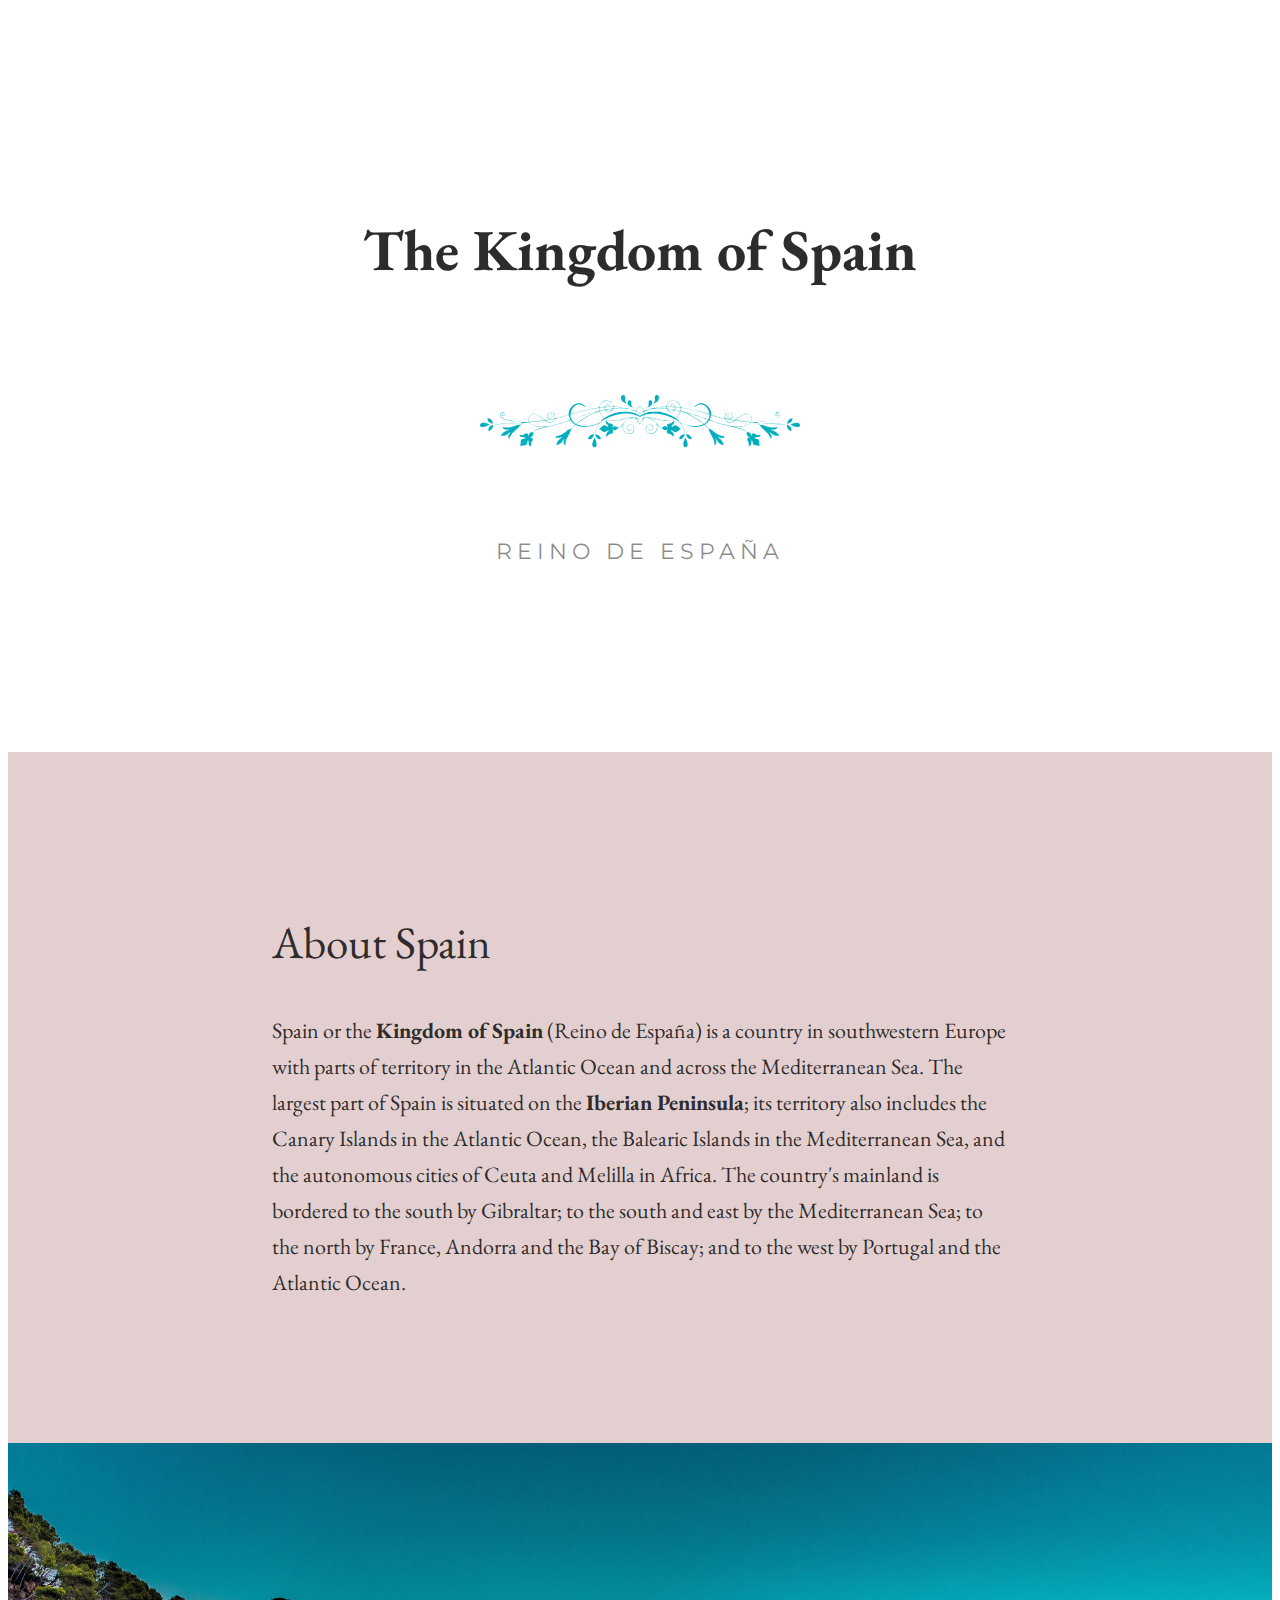
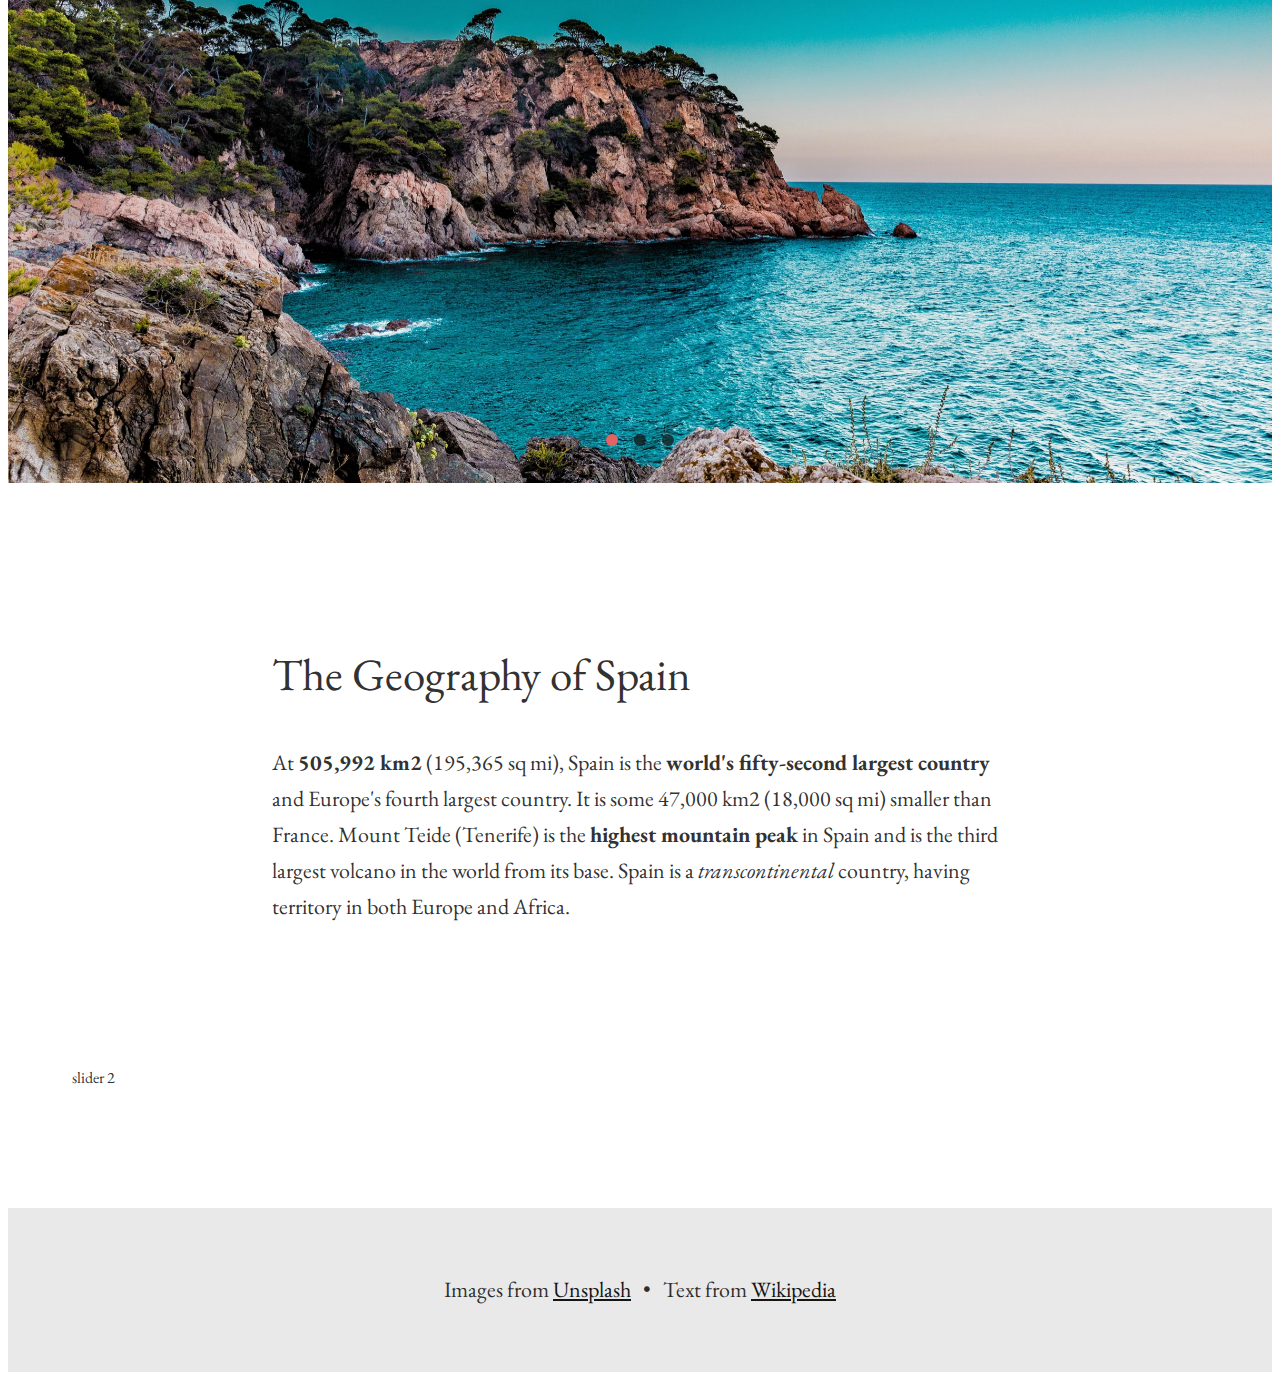
==== How-to-Build-a-Responsive-Image-Slider-With-Swiper.js-main/course-files-swiperjs-slider/index.html @ 0c14b7c3 "feat: add swiper" ====
<!DOCTYPE html>
<html lang="en">
<head>
    <meta charset="UTF-8">
    <meta http-equiv="X-UA-Compatible" content="IE=edge">
    <meta name="viewport" content="width=device-width, initial-scale=1.0">
    <title>The Kingdom of Spain</title>

    <!-- Reset -->
    <link rel="stylesheet" href="https://cdnjs.cloudflare.com/ajax/libs/modern-normalize/1.1.0/modern-normalize.min.css" integrity="sha512-wpPYUAdjBVSE4KJnH1VR1HeZfpl1ub8YT/NKx4PuQ5NmX2tKuGu6U/JRp5y+Y8XG2tV+wKQpNHVUX03MfMFn9Q==" crossorigin="anonymous" referrerpolicy="no-referrer" />

    <!-- Swiper CSS -->
    <link rel="stylesheet" href="https://cdn.jsdelivr.net/npm/swiper@8/swiper-bundle.min.css"/>

    <!-- Google Fonts -->
    <link rel="preconnect" href="https://fonts.googleapis.com">
    <link rel="preconnect" href="https://fonts.gstatic.com" crossorigin>
    <link href="https://fonts.googleapis.com/css2?family=EB+Garamond:ital,wght@0,400;0,700;1,400&family=Montserrat:wght@400;500&display=swap" rel="stylesheet">

    <!-- Main CSS -->
    <link rel="stylesheet" href="css/app.css">
</head>
<body>
    <header id="main-header">
        <h1>The Kingdom of Spain</h1>
        <img src="img/decoration.svg" alt="Decoration">
        <p class="intro">Reino de España</p>
    </header>

    <section class="padded" id="about">
        <div class="container">
            <h2>About Spain</h2>
            <p>Spain or the <strong>Kingdom of Spain</strong> (Reino de España) is a country in southwestern Europe with parts of territory in the Atlantic Ocean and across the Mediterranean Sea. The largest part of Spain is situated on the <strong>Iberian Peninsula</strong>; its territory also includes the Canary Islands in the Atlantic Ocean, the Balearic Islands in the Mediterranean Sea, and the autonomous cities of Ceuta and Melilla in Africa. The country's mainland is bordered to the south by Gibraltar; to the south and east by the Mediterranean Sea; to the north by France, Andorra and the Bay of Biscay; and to the west by Portugal and the Atlantic Ocean.</p>
        </div> <!-- end container -->
    </section>

    <section id="slider-1">
       <div class="swiper" id="swiper-1">
        <div class="swiper-wrapper">
            <div class="swiper-slide">
                <img src="img/spain-1.jpg" alt="Spain">
            </div>
            <div class="swiper-slide">
                <img src="img/spain-2.jpg" alt="Spain">
            </div>
            <div class="swiper-slide">
                <img src="img/spain-3.jpg" alt="Spain">
            </div>
            
        </div>
        <div class="swiper-pagination">

        </div>
       </div>
    </section>

    <section class="padded" id="geo">
        <div class="container">
            <h2>The Geography of Spain</h2>
            <p>At <strong>505,992 km2</strong> (195,365 sq mi), Spain is the <strong>world's fifty-second largest country</strong> and Europe's fourth largest country. It is some 47,000 km2 (18,000 sq mi) smaller than France. Mount Teide (Tenerife) is the <strong>highest mountain peak</strong> in Spain and is the third largest volcano in the world from its base. Spain is a <em>transcontinental</em> country, having territory in both Europe and Africa.
            </p>
        </div> <!-- end container -->
    </section>

    <section id="slider-2">
        <div class="container wide">
            slider 2
        </div> <!-- end container -->
    </section>

    <footer>
        <p>Images from <a href="https://unsplash.com/s/photos/spain">Unsplash</a>&nbsp;&nbsp;&nbsp;&bull;&nbsp;&nbsp;&nbsp;Text from <a href="https://en.wikipedia.org/wiki/Spain">Wikipedia</a></p>
    </footer>

    <!-- Swiper JS -->
    <script src="https://cdn.jsdelivr.net/npm/swiper@8/swiper-bundle.min.js"></script>
    <script src="js/app.js"></script>
</body>
</html>
---- How-to-Build-a-Responsive-Image-Slider-With-Swiper.js-main/course-files-swiperjs-slider/css/app.css ----
/* Custom properties */
:root {
    --black: #151515;
    --black-90: rgba(21, 21, 21, .9);
    --black-75: rgba(21, 21, 21, .75);
    --black-50: rgba(21, 21, 21, .5);
    --bg-1: #E3CFCF;
    --bg-2: #E9E9E9;
    --accent: #E36262;
    --primary-ff: 'EB Garamond', Georgia, serif;
    --secondary-ff: 'Montserrat', Helvetica, sans-serif;
}

/* Typography */
body {
    font-family: var(--primary-ff);
    color: var(--black-90);
}

h1 {
    font-size: 58px;
    line-height: 85px;
}

h2 {
    font-size: 45px;
    line-height: 67px;
    font-weight: 400;
}

h3 {
    font-size: 36px;
    line-height: 55px;
    font-weight: 400;
}

p {
    font-size: 22px;
    line-height: 36px;
    color: var(--black-90);
}

a {
    color: var(--black);
}

a:hover {
    color: var(--accent);
}

/* Header */
#main-header {
    text-align: center;
    display: flex;
    flex-direction: column;
    align-items: center;
    gap: 4rem;
    padding: 10rem 4rem;
}

#main-header img {
    max-width: 100%;
    height: auto;
}

p.intro {
    font-family: var(--secondary-ff);
    text-transform: uppercase;
    letter-spacing: 5px;
    color: var(--black-50);
}

/* Sections */
.padded {
    padding: 7.5rem;
}

#about {
    background-color: var(--bg-1);
}

#slider-2 {
    padding-bottom: 7.5rem;
}

/* Container */
.container {
    max-width: 46rem;
    margin: auto;
}

.container.wide {
    max-width: 100%;
    padding: 0 4rem;
}

/* Footer */
footer {
    background-color: var(--bg-2);
    padding: 4rem;
    text-align: center;
}

footer p {
    margin: 0;
}

/* Responsive */
@media screen and (max-width: 800px) {
    .padded,
    #main-header {
        padding: 4rem;
    }
}

/* Swiper */
.swiper-slide img {
    display: block;
    width: 100%;
    height: 40rem;
    object-fit: cover;
}

.swiper-slide figure {
    position: relative;
    margin: 0;
    overflow: hidden;
}

.swiper-slide figcaption {
    position: absolute;
    bottom: 0;
    color: #fff;
    font-size: 17px;
    font-family: var(--secondary-ff);
    line-height: 29px;
    background-color: var(--black);
    display: flex;
    justify-content: center;
    gap: .5rem;
    border-radius: .5rem .5rem 0 0;
    padding: 1rem 2rem;
    left: 50%;
    transform: translate3d(-50%, 100%, 0);
    opacity: 0;
    transition: all .3s ease-in-out;
}

.swiper-slide-active figcaption {
    transform: translate3d(-50%, 0, 0);
    opacity: 1;
}

.swiper-slide figcaption img {
    width: auto;
    height: auto;
    object-fit: contain;
}

#swiper-1 .swiper-pagination {
    bottom: 2rem;
}

#swiper-1 .swiper-pagination-bullet {
    margin: 0 .5rem;
    opacity: 1;
    background-color: var(--black-75);
    width: .75rem;
    height: .75rem;
}

#swiper-1 .swiper-pagination-bullet-active {
    background-color: var(--accent);
}

.swiper-custom-nav {
    position: absolute;
    top: 50%;
    transform: translateY(-50%);
    left: 0;
    z-index: 10;
    padding: 0 2rem;
    display: flex;
    justify-content: space-between;
    width: 100%;
}

.swiper-custom-nav svg {
    cursor: pointer;
    opacity: .6;
    transition: all .3s ease-in-out;
}

.swiper-custom-nav svg:hover {
    opacity: 1;
}

.swiper-custom-pagination {
    display: flex;
    width: 100%;
    padding-top: 2rem;
    justify-content: center;
    gap: 1rem;
    font-family: var(--secondary-ff);
    font-size: 17px;
    line-height: 29px;
    font-weight: 500;
    color: var(--black);
}

.swiper-custom-pagination .swiper-pagination-bullet {
    width: auto;
    height: auto;
    border-radius: 0;
    background-color: transparent;
    opacity: 1;
    text-align: center;
}

.swiper-custom-pagination .number {
    opacity: 0;
    transition: all .3s ease-in-out;
}

.swiper-custom-pagination .line {
    opacity: .3;
    height: .25rem;
    width: .75rem;
    background-color: var(--black);
    display: block;
    border-radius: 4px;
    transition: all .3s ease-in-out;
}

.swiper-custom-pagination .swiper-pagination-bullet-active .number,
.swiper-custom-pagination .swiper-pagination-bullet-active .line {
    opacity: 1;
}

.swiper-custom-pagination .swiper-pagination-bullet-active .line {
    width: 2rem;
}

@media screen and (max-width: 800px) {
    .swiper-slide img {
        height: 20rem;
    }

    .swiper-slide figcaption {
        left: 0;
        transform: none;
        width: 100%;
        border-radius: 0;
        background-color: var(--black-90);
    }

    .swiper-custom-nav {
        display: none;
    }
}
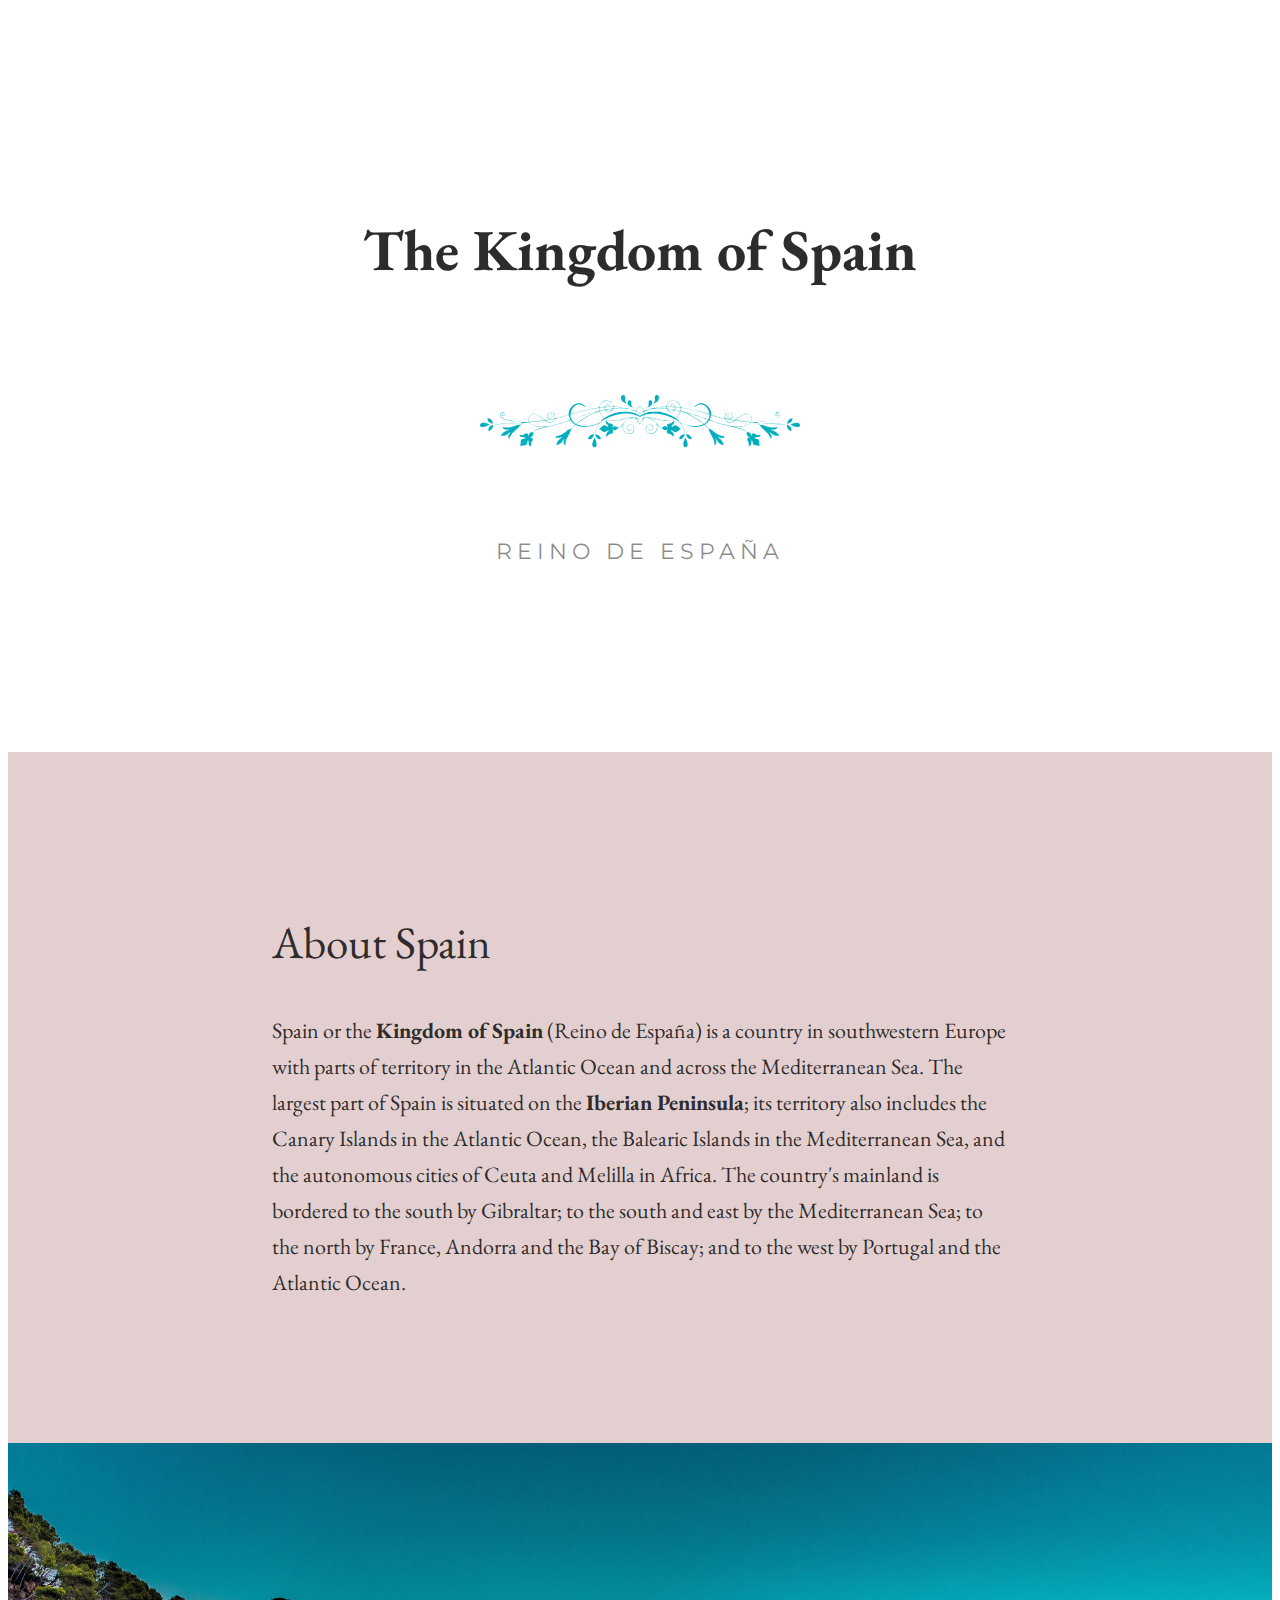
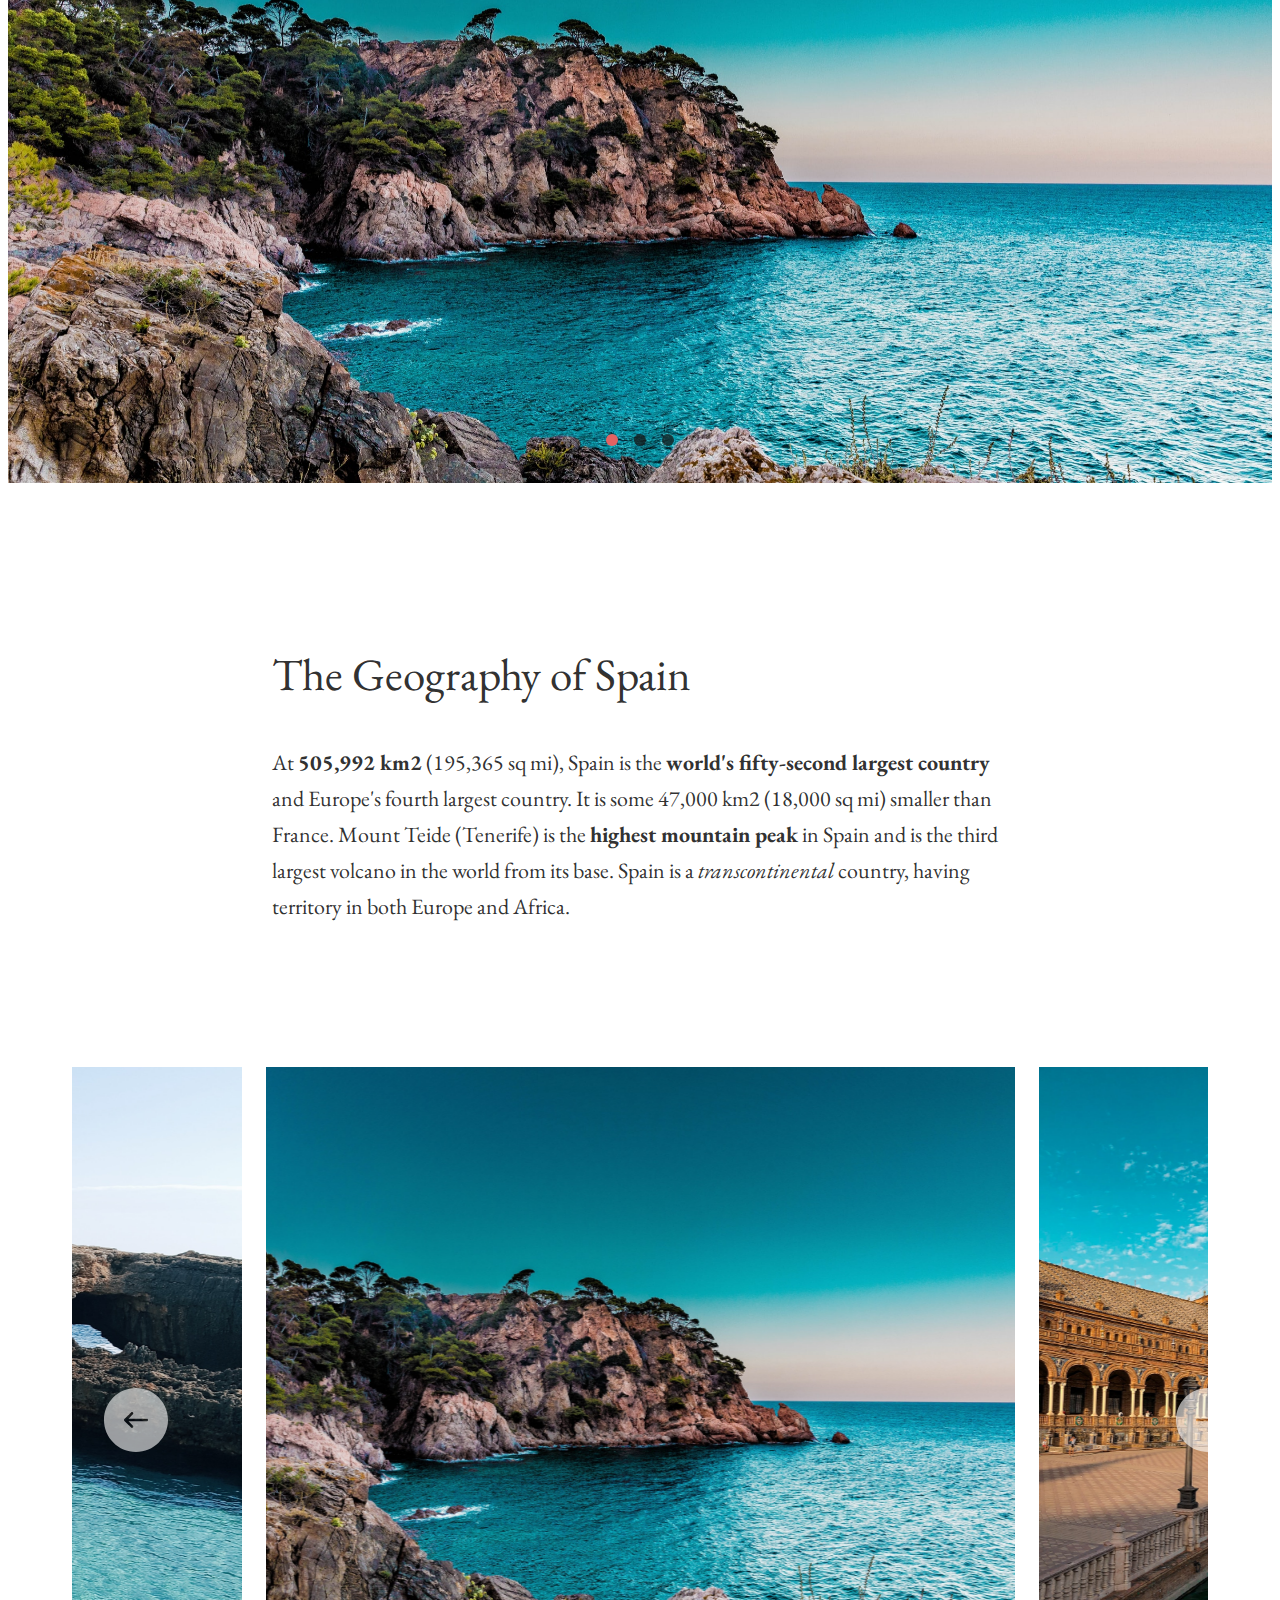
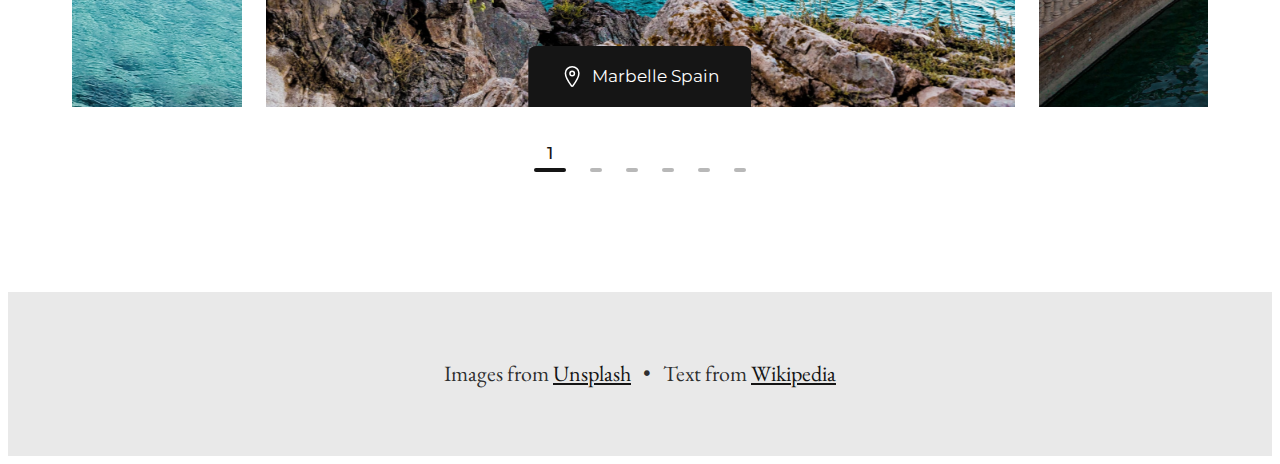
==== commit 66a93a1f: "feat: add slider with three images" ====
--- a/How-to-Build-a-Responsive-Image-Slider-With-Swiper.js-main/course-files-swiperjs-slider/index.html
+++ b/How-to-Build-a-Responsive-Image-Slider-With-Swiper.js-main/course-files-swiperjs-slider/index.html
@@ -64,7 +64,82 @@
 
     <section id="slider-2">
         <div class="container wide">
-            slider 2
+            <div class="swiper" id="swiper-2">
+             <div class="swiper-wrapper">
+                <!-- Swiper slide -->
+                <div class="swiper-slide">
+                    <figure>
+                        <img src="img/spain-1.jpg" alt="Marbelle Spain">
+                        <figcaption>
+                            <img src="img/icon-location.svg" alt="">
+                            Marbelle Spain
+                        </figcaption>
+                    </figure>
+                </div>
+                  <!-- Swiper slide -->
+                  <div class="swiper-slide">
+                    <figure>
+                        <img src="img/spain-2.jpg" alt="Marbelle Spain">
+                        <figcaption>
+                            <img src="img/icon-location.svg" alt="">
+                            Marbelle Spain
+                        </figcaption>
+                    </figure>
+                </div>
+                  <!-- Swiper slide -->
+                  <div class="swiper-slide">
+                    <figure>
+                        <img src="img/spain-3.jpg" alt="Marbelle Spain">
+                        <figcaption>
+                            <img src="img/icon-location.svg" alt="">
+                            Marbelle Spain
+                        </figcaption>
+                    </figure>
+                </div>
+                  <!-- Swiper slide -->
+                  <div class="swiper-slide">
+                    <figure>
+                        <img src="img/spain-4.jpg" alt="Marbelle Spain">
+                        <figcaption>
+                            <img src="img/icon-location.svg" alt="">
+                            Marbelle Spain
+                        </figcaption>
+                    </figure>
+                </div>
+                  <!-- Swiper slide -->
+                  <div class="swiper-slide">
+                    <figure>
+                        <img src="img/spain-5.jpg" alt="Marbelle Spain">
+                        <figcaption>
+                            <img src="img/icon-location.svg" alt="">
+                            Marbelle Spain
+                        </figcaption>
+                    </figure>
+                </div>
+                 <!-- Swiper slide -->
+                 <div class="swiper-slide">
+                    <figure>
+                        <img src="img/spain-6.jpg" alt="Marbelle Spain">
+                        <figcaption>
+                            <img src="img/icon-location.svg" alt="">
+                            Marbelle Spain
+                        </figcaption>
+                    </figure>
+                </div>
+             </div>
+
+             <div class="swiper-custom-nav">
+                <svg width="64" height="64" viewBox="0 0 64 64" id="nav-left" fill="none" xmlns="http://www.w3.org/2000/svg">
+                    <path fill-rule="evenodd" clip-rule="evenodd" d="M32 2.79753e-06C14.3269 4.34256e-06 -4.34256e-06 14.3269 -2.79753e-06 32C-1.2525e-06 49.6731 14.3269 64 32 64C49.6731 64 64 49.6731 64 32C64 14.3269 49.6731 1.2525e-06 32 2.79753e-06ZM28.9334 24.3999C28.6667 24.1333 28.4 23.9999 28 23.9999C27.6 23.9999 27.3334 24.1333 27.0667 24.3999L20.4 31.0666L20.4 31.0667C20.2 31.2667 20.075 31.5041 20.025 31.751C19.9417 32.1624 20.0666 32.6 20.4 32.9333L27.0667 39.6C27.6 40.1333 28.4 40.1333 28.9333 39.6C29.4667 39.0667 29.4667 38.2667 28.9333 37.7333L24.5334 33.3334L42.7222 33.3334C43.4889 33.3334 44 32.8 44 32C44 31.2 43.4889 30.6667 42.7222 30.6667L24.5333 30.6667L28.9334 26.2666C29.4667 25.7333 29.4667 24.9333 28.9334 24.3999Z" fill="white"/>
+                </svg>
+
+                <svg width="64" height="64" viewBox="0 0 64 64" id="nav-right" fill="none" xmlns="http://www.w3.org/2000/svg">
+                    <path fill-rule="evenodd" clip-rule="evenodd" d="M32 64C49.6731 64 64 49.6731 64 32C64 14.3269 49.6731 0 32 0C14.3269 0 0 14.3269 0 32C0 49.6731 14.3269 64 32 64ZM35.0666 39.6001C35.3333 39.8667 35.6 40.0001 36 40.0001C36.4 40.0001 36.6666 39.8667 36.9333 39.6001L43.6 32.9334L43.6 32.9333C43.8 32.7333 43.925 32.4959 43.975 32.249C44.0583 31.8376 43.9334 31.4 43.6 31.0667L36.9333 24.4C36.4 23.8667 35.6 23.8667 35.0667 24.4C34.5333 24.9333 34.5333 25.7333 35.0667 26.2667L39.4666 30.6666H21.2778C20.5111 30.6666 20 31.2 20 32C20 32.8 20.5111 33.3333 21.2778 33.3333H39.4667L35.0666 37.7334C34.5333 38.2667 34.5333 39.0667 35.0666 39.6001Z" fill="white"/>
+                </svg>
+            </div> <!-- end swiper-custom-nav -->
+
+            <div class="swiper-custom-pagination"></div>
+            </div>
         </div> <!-- end container -->
     </section>
 
